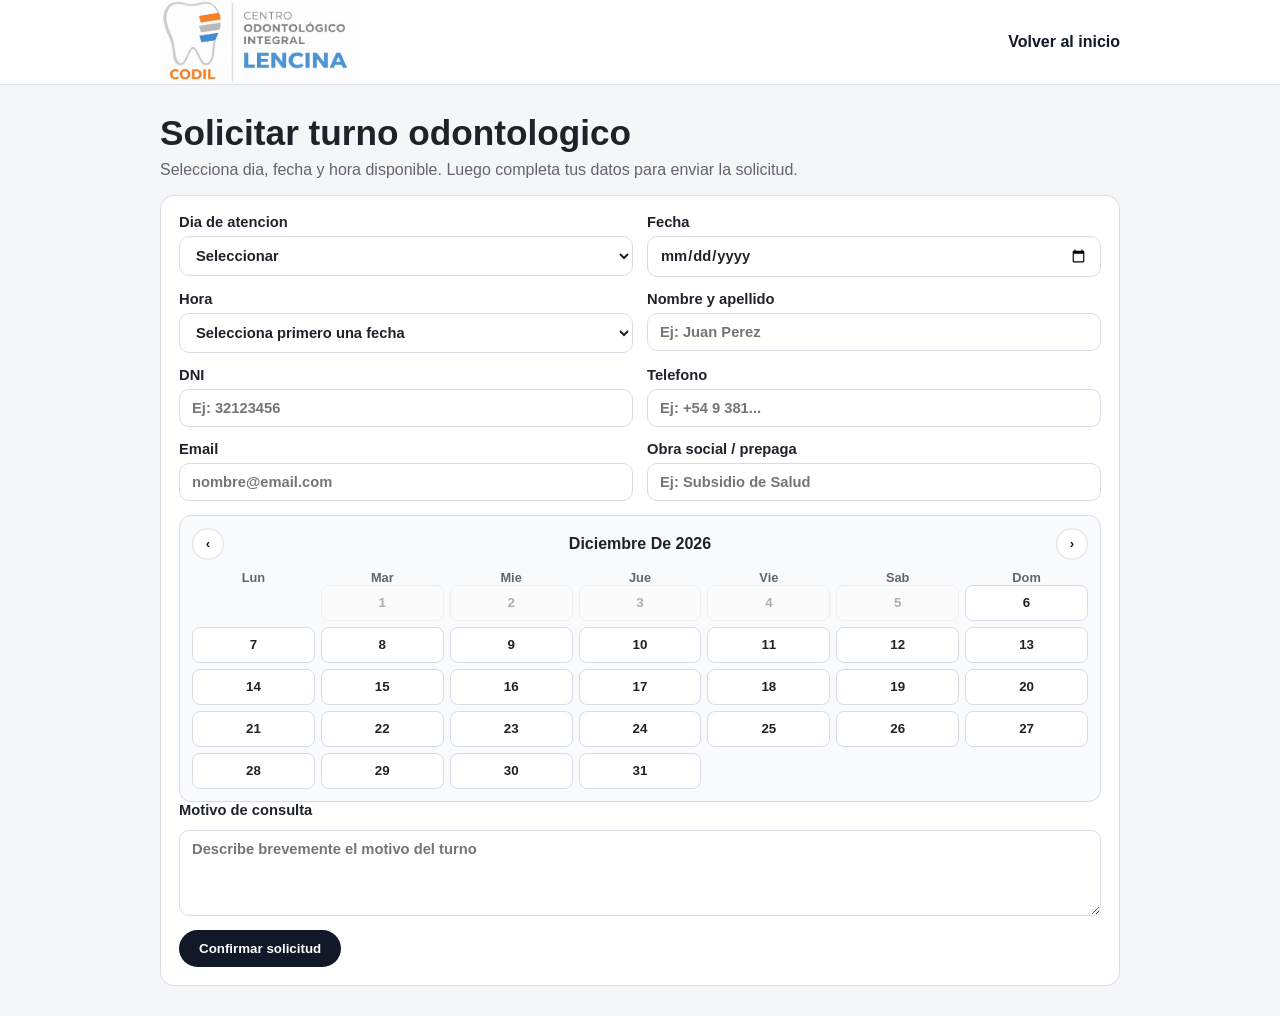
==== turnos.html @ 45f00eda "Primer Commit de landing page codil" ====
<!DOCTYPE html>
<html lang="es">
<head>
  <meta charset="UTF-8">
  <meta name="viewport" content="width=device-width, initial-scale=1.0">
  <title>CODIL | Solicitar turno</title>
  <link rel="icon" type="image/png" href="images/codil_logo1.png">
  <link rel="stylesheet" href="css/turnos.css">
</head>
<body>
  <header class="top">
    <div class="container top-wrap">
      <a href="index.html" class="brand" aria-label="Volver al inicio">
        <img src="images/codil_logo.png" alt="Logo CODIL">
      </a>
      <a class="back-link" href="index.html">Volver al inicio</a>
    </div>
  </header>

  <main class="container">
    <section class="hero">
      <h1>Solicitar turno odontologico</h1>
      <p>Selecciona dia, fecha y hora disponible. Luego completa tus datos para enviar la solicitud.</p>
    </section>

    <section class="card">
      <form id="turno-form" novalidate>
        <div class="grid">
          <label>
            Dia de atencion
            <select id="dia" name="dia" required>
              <option value="">Seleccionar</option>
              <option>Lunes</option>
              <option>Martes</option>
              <option>Miercoles</option>
              <option>Jueves</option>
              <option>Viernes</option>
            </select>
          </label>

          <label>
            Fecha
            <input id="fecha" name="fecha" type="date" required>
          </label>

          <label>
            Hora
            <select id="hora" name="hora" required>
              <option value="">Selecciona primero una fecha</option>
            </select>
          </label>

          <label>
            Nombre y apellido
            <input name="nombre" type="text" placeholder="Ej: Juan Perez" required>
          </label>

          <label>
            DNI
            <input name="dni" type="text" inputmode="numeric" placeholder="Ej: 32123456" required>
          </label>

          <label>
            Telefono
            <input name="telefono" type="tel" placeholder="Ej: +54 9 381..." required>
          </label>

          <label>
            Email
            <input name="email" type="email" placeholder="nombre@email.com" required>
          </label>

          <label>
            Obra social / prepaga
            <input name="cobertura" type="text" placeholder="Ej: Subsidio de Salud">
          </label>
        </div>

        <div class="calendar card-lite">
          <div class="calendar-head">
            <button id="prev-mes" type="button" aria-label="Mes anterior">‹</button>
            <strong id="mes-actual">Mes</strong>
            <button id="next-mes" type="button" aria-label="Mes siguiente">›</button>
          </div>
          <div class="calendar-week">
            <span>Lun</span><span>Mar</span><span>Mie</span><span>Jue</span><span>Vie</span><span>Sab</span><span>Dom</span>
          </div>
          <div id="calendar-grid" class="calendar-grid" aria-label="Calendario de fechas"></div>
        </div>

        <label>
          Motivo de consulta
          <textarea name="motivo" rows="4" placeholder="Describe brevemente el motivo del turno"></textarea>
        </label>

        <div class="actions">
          <button type="submit">Confirmar solicitud</button>
          <p id="estado" class="estado" aria-live="polite"></p>
        </div>
      </form>
    </section>
  </main>

  <script>
    (function () {
      const form = document.getElementById("turno-form");
      const fechaInput = document.getElementById("fecha");
      const horaSelect = document.getElementById("hora");
      const estado = document.getElementById("estado");
      const prevMesBtn = document.getElementById("prev-mes");
      const nextMesBtn = document.getElementById("next-mes");
      const mesActual = document.getElementById("mes-actual");
      const calendarGrid = document.getElementById("calendar-grid");

      const horarios = [
        "08:00", "08:30", "09:00", "09:30", "10:00", "10:30",
        "16:00", "16:30", "17:00", "17:30", "18:00", "18:30", "19:00"
      ];

      const hoy = new Date();
      let mesVista = new Date(hoy.getFullYear(), hoy.getMonth(), 1);
      const yyyy = hoy.getFullYear();
      const mm = String(hoy.getMonth() + 1).padStart(2, "0");
      const dd = String(hoy.getDate()).padStart(2, "0");
      fechaInput.min = yyyy + "-" + mm + "-" + dd;

      const cargarHorarios = () => {
        horaSelect.innerHTML = "";
        if (!fechaInput.value) {
          horaSelect.innerHTML = "<option value=''>Selecciona primero una fecha</option>";
          return;
        }
        horaSelect.innerHTML = "<option value=''>Seleccionar horario</option>";
        horarios.forEach((h) => {
          const opt = document.createElement("option");
          opt.value = h;
          opt.textContent = h + " hs";
          horaSelect.appendChild(opt);
        });
      };

      const toISODate = (date) => {
        const y = date.getFullYear();
        const m = String(date.getMonth() + 1).padStart(2, "0");
        const d = String(date.getDate()).padStart(2, "0");
        return y + "-" + m + "-" + d;
      };

      const renderCalendario = () => {
        const year = mesVista.getFullYear();
        const month = mesVista.getMonth();
        const inicioMes = new Date(year, month, 1);
        const finMes = new Date(year, month + 1, 0);
        const offset = (inicioMes.getDay() + 6) % 7;
        const total = finMes.getDate();
        const formatter = new Intl.DateTimeFormat("es-AR", { month: "long", year: "numeric" });

        mesActual.textContent = formatter.format(inicioMes);
        calendarGrid.innerHTML = "";

        for (let i = 0; i < offset; i++) {
          const empty = document.createElement("span");
          empty.className = "calendar-empty";
          calendarGrid.appendChild(empty);
        }

        for (let day = 1; day <= total; day++) {
          const date = new Date(year, month, day);
          const iso = toISODate(date);
          const btn = document.createElement("button");
          btn.type = "button";
          btn.className = "day-btn";
          btn.textContent = String(day);
          btn.dataset.date = iso;

          if (iso < fechaInput.min) {
            btn.disabled = true;
          }
          if (fechaInput.value === iso) {
            btn.classList.add("selected");
          }
          btn.addEventListener("click", () => {
            fechaInput.value = iso;
            cargarHorarios();
            renderCalendario();
          });
          calendarGrid.appendChild(btn);
        }
      };

      fechaInput.addEventListener("change", cargarHorarios);
      fechaInput.addEventListener("change", renderCalendario);
      prevMesBtn.addEventListener("click", () => {
        mesVista = new Date(mesVista.getFullYear(), mesVista.getMonth() - 1, 1);
        renderCalendario();
      });
      nextMesBtn.addEventListener("click", () => {
        mesVista = new Date(mesVista.getFullYear(), mesVista.getMonth() + 1, 1);
        renderCalendario();
      });

      form.addEventListener("submit", function (event) {
        event.preventDefault();
        if (!form.checkValidity()) {
          estado.textContent = "Completa los campos obligatorios para continuar.";
          estado.classList.add("error");
          return;
        }
        estado.textContent = "Solicitud enviada (maqueta). Te contactaremos para confirmar el turno.";
        estado.classList.remove("error");
        form.reset();
        cargarHorarios();
        mesVista = new Date(hoy.getFullYear(), hoy.getMonth(), 1);
        renderCalendario();
      });

      renderCalendario();
    })();
  </script>
</body>
</html>
---- css/turnos.css ----
:root {
  --bg: #f5f6f8;
  --text: #1f2329;
  --muted: #5f6670;
  --line: #d8dde5;
  --card: #ffffff;
  --accent: #111827;
}

* { box-sizing: border-box; }

body {
  margin: 0;
  font-family: "Segoe UI", Arial, sans-serif;
  background: var(--bg);
  color: var(--text);
}

.container {
  width: min(960px, 92%);
  margin: 0 auto;
}

.top {
  background: #fff;
  border-bottom: 1px solid var(--line);
}

.top-wrap {
  min-height: 82px;
  display: flex;
  align-items: center;
  justify-content: space-between;
}

.brand img {
  width: 200px;
  display: block;
}

.back-link {
  text-decoration: none;
  color: var(--accent);
  font-weight: 600;
}

.hero {
  margin: 28px 0 16px;
}

.hero h1 {
  margin: 0 0 8px;
  font-size: clamp(1.8rem, 3vw, 2.2rem);
}

.hero p {
  margin: 0;
  color: var(--muted);
}

.card {
  background: var(--card);
  border: 1px solid var(--line);
  border-radius: 14px;
  padding: 18px;
  margin-bottom: 30px;
}

.grid {
  display: grid;
  grid-template-columns: 1fr 1fr;
  gap: 14px;
}

label {
  display: flex;
  flex-direction: column;
  gap: 6px;
  font-size: 0.92rem;
  font-weight: 600;
}

input, select, textarea {
  width: 100%;
  border: 1px solid var(--line);
  border-radius: 10px;
  padding: 10px 12px;
  font: inherit;
  color: var(--text);
  background: #fff;
}

textarea {
  margin-top: 6px;
  resize: vertical;
}

.card-lite {
  margin-top: 14px;
  border: 1px solid var(--line);
  border-radius: 12px;
  padding: 12px;
  background: #f9fafb;
}

.calendar-head {
  display: flex;
  align-items: center;
  justify-content: space-between;
  margin-bottom: 10px;
}

.calendar-head button {
  width: 32px;
  height: 32px;
  padding: 0;
  border-radius: 50%;
  background: #fff;
  color: #111827;
  border: 1px solid var(--line);
}

.calendar-head strong {
  text-transform: capitalize;
}

.calendar-week,
.calendar-grid {
  display: grid;
  grid-template-columns: repeat(7, 1fr);
  gap: 6px;
}

.calendar-week span {
  text-align: center;
  font-size: 0.8rem;
  color: var(--muted);
  font-weight: 600;
}

.calendar-empty {
  height: 36px;
}

.day-btn {
  height: 36px;
  border-radius: 8px;
  border: 1px solid var(--line);
  background: #fff;
  color: var(--text);
  font-weight: 600;
  padding: 0;
}

.day-btn:hover:not(:disabled) {
  border-color: #9ca3af;
}

.day-btn:disabled {
  opacity: 0.35;
  cursor: not-allowed;
}

.day-btn.selected {
  background: #111827;
  color: #fff;
  border-color: #111827;
}

.actions {
  display: flex;
  align-items: center;
  gap: 12px;
  margin-top: 14px;
  flex-wrap: wrap;
}

button {
  border: none;
  border-radius: 999px;
  background: var(--accent);
  color: #fff;
  padding: 11px 20px;
  font-weight: 700;
  cursor: pointer;
}

.estado {
  margin: 0;
  color: #0f5132;
  font-weight: 600;
}

.estado.error {
  color: #b42318;
}

@media (max-width: 760px) {
  .grid {
    grid-template-columns: 1fr;
  }
}
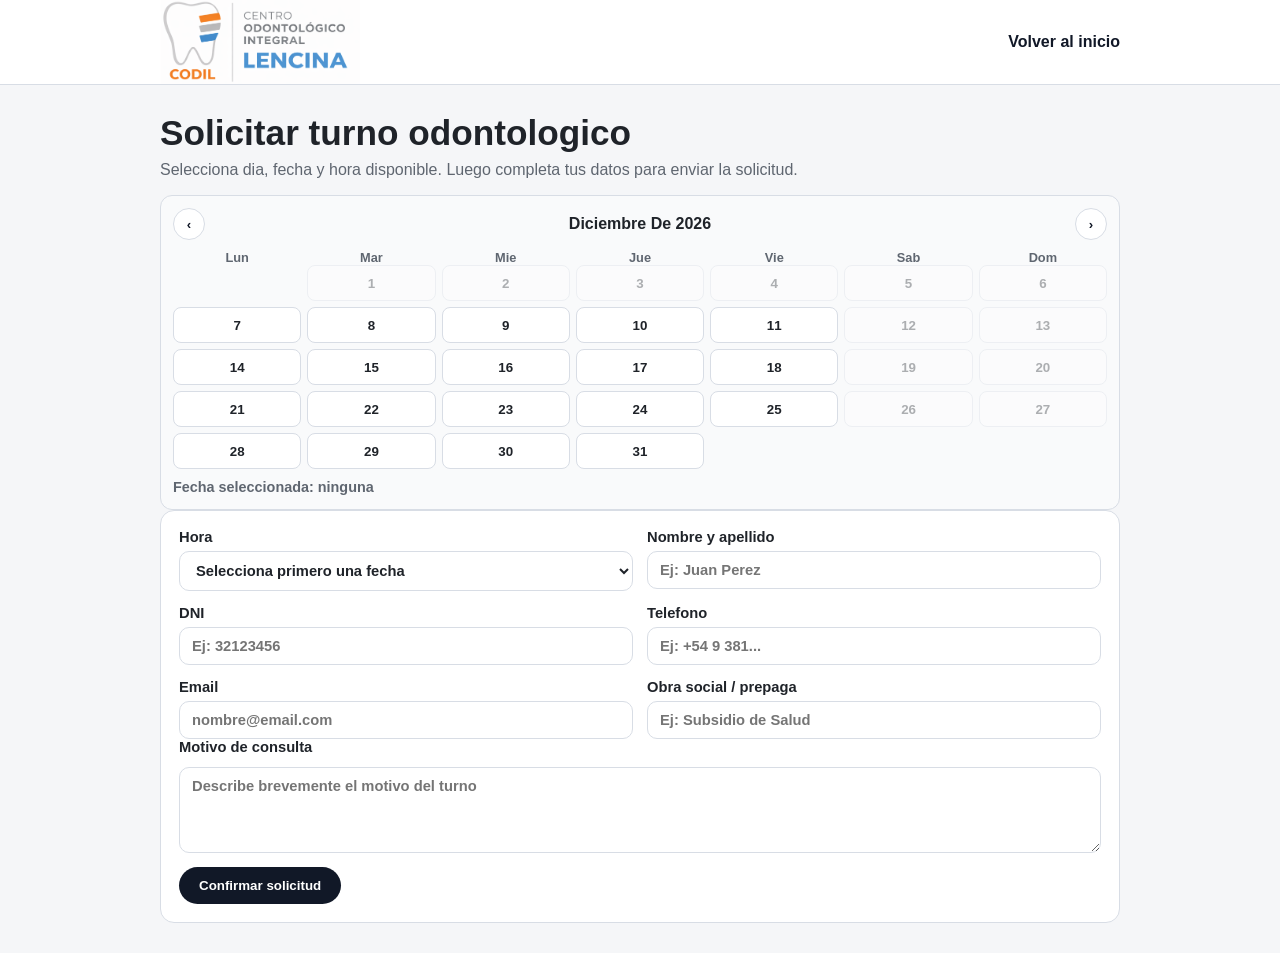
==== commit af642bd5: "Envio de mensaje por wp" ====
--- a/turnos.html
+++ b/turnos.html
@@ -23,26 +23,25 @@
       <p>Selecciona dia, fecha y hora disponible. Luego completa tus datos para enviar la solicitud.</p>
     </section>
 
+    <div class="calendar card-lite">
+      <div class="calendar-head">
+        <button id="prev-mes" type="button" aria-label="Mes anterior">‹</button>
+        <strong id="mes-actual">Mes</strong>
+        <button id="next-mes" type="button" aria-label="Mes siguiente">›</button>
+      </div>
+      <div class="calendar-week">
+        <span>Lun</span><span>Mar</span><span>Mie</span><span>Jue</span><span>Vie</span><span>Sab</span><span>Dom</span>
+      </div>
+      <div id="calendar-grid" class="calendar-grid" aria-label="Calendario de fechas"></div>
+          <p id="fecha-seleccionada" class="fecha-seleccionada">Fecha seleccionada: ninguna</p>
+    </div>
+
     <section class="card">
       <form id="turno-form" novalidate>
+        <input id="dia" name="dia" type="hidden">
+        <input id="fecha" name="fecha" type="hidden">
+
         <div class="grid">
-          <label>
-            Dia de atencion
-            <select id="dia" name="dia" required>
-              <option value="">Seleccionar</option>
-              <option>Lunes</option>
-              <option>Martes</option>
-              <option>Miercoles</option>
-              <option>Jueves</option>
-              <option>Viernes</option>
-            </select>
-          </label>
-
-          <label>
-            Fecha
-            <input id="fecha" name="fecha" type="date" required>
-          </label>
-
           <label>
             Hora
             <select id="hora" name="hora" required>
@@ -76,18 +75,7 @@
           </label>
         </div>
 
-        <div class="calendar card-lite">
-          <div class="calendar-head">
-            <button id="prev-mes" type="button" aria-label="Mes anterior">‹</button>
-            <strong id="mes-actual">Mes</strong>
-            <button id="next-mes" type="button" aria-label="Mes siguiente">›</button>
-          </div>
-          <div class="calendar-week">
-            <span>Lun</span><span>Mar</span><span>Mie</span><span>Jue</span><span>Vie</span><span>Sab</span><span>Dom</span>
-          </div>
-          <div id="calendar-grid" class="calendar-grid" aria-label="Calendario de fechas"></div>
-        </div>
-
+       
         <label>
           Motivo de consulta
           <textarea name="motivo" rows="4" placeholder="Describe brevemente el motivo del turno"></textarea>
@@ -101,121 +89,6 @@
     </section>
   </main>
 
-  <script>
-    (function () {
-      const form = document.getElementById("turno-form");
-      const fechaInput = document.getElementById("fecha");
-      const horaSelect = document.getElementById("hora");
-      const estado = document.getElementById("estado");
-      const prevMesBtn = document.getElementById("prev-mes");
-      const nextMesBtn = document.getElementById("next-mes");
-      const mesActual = document.getElementById("mes-actual");
-      const calendarGrid = document.getElementById("calendar-grid");
-
-      const horarios = [
-        "08:00", "08:30", "09:00", "09:30", "10:00", "10:30",
-        "16:00", "16:30", "17:00", "17:30", "18:00", "18:30", "19:00"
-      ];
-
-      const hoy = new Date();
-      let mesVista = new Date(hoy.getFullYear(), hoy.getMonth(), 1);
-      const yyyy = hoy.getFullYear();
-      const mm = String(hoy.getMonth() + 1).padStart(2, "0");
-      const dd = String(hoy.getDate()).padStart(2, "0");
-      fechaInput.min = yyyy + "-" + mm + "-" + dd;
-
-      const cargarHorarios = () => {
-        horaSelect.innerHTML = "";
-        if (!fechaInput.value) {
-          horaSelect.innerHTML = "<option value=''>Selecciona primero una fecha</option>";
-          return;
-        }
-        horaSelect.innerHTML = "<option value=''>Seleccionar horario</option>";
-        horarios.forEach((h) => {
-          const opt = document.createElement("option");
-          opt.value = h;
-          opt.textContent = h + " hs";
-          horaSelect.appendChild(opt);
-        });
-      };
-
-      const toISODate = (date) => {
-        const y = date.getFullYear();
-        const m = String(date.getMonth() + 1).padStart(2, "0");
-        const d = String(date.getDate()).padStart(2, "0");
-        return y + "-" + m + "-" + d;
-      };
-
-      const renderCalendario = () => {
-        const year = mesVista.getFullYear();
-        const month = mesVista.getMonth();
-        const inicioMes = new Date(year, month, 1);
-        const finMes = new Date(year, month + 1, 0);
-        const offset = (inicioMes.getDay() + 6) % 7;
-        const total = finMes.getDate();
-        const formatter = new Intl.DateTimeFormat("es-AR", { month: "long", year: "numeric" });
-
-        mesActual.textContent = formatter.format(inicioMes);
-        calendarGrid.innerHTML = "";
-
-        for (let i = 0; i < offset; i++) {
-          const empty = document.createElement("span");
-          empty.className = "calendar-empty";
-          calendarGrid.appendChild(empty);
-        }
-
-        for (let day = 1; day <= total; day++) {
-          const date = new Date(year, month, day);
-          const iso = toISODate(date);
-          const btn = document.createElement("button");
-          btn.type = "button";
-          btn.className = "day-btn";
-          btn.textContent = String(day);
-          btn.dataset.date = iso;
-
-          if (iso < fechaInput.min) {
-            btn.disabled = true;
-          }
-          if (fechaInput.value === iso) {
-            btn.classList.add("selected");
-          }
-          btn.addEventListener("click", () => {
-            fechaInput.value = iso;
-            cargarHorarios();
-            renderCalendario();
-          });
-          calendarGrid.appendChild(btn);
-        }
-      };
-
-      fechaInput.addEventListener("change", cargarHorarios);
-      fechaInput.addEventListener("change", renderCalendario);
-      prevMesBtn.addEventListener("click", () => {
-        mesVista = new Date(mesVista.getFullYear(), mesVista.getMonth() - 1, 1);
-        renderCalendario();
-      });
-      nextMesBtn.addEventListener("click", () => {
-        mesVista = new Date(mesVista.getFullYear(), mesVista.getMonth() + 1, 1);
-        renderCalendario();
-      });
-
-      form.addEventListener("submit", function (event) {
-        event.preventDefault();
-        if (!form.checkValidity()) {
-          estado.textContent = "Completa los campos obligatorios para continuar.";
-          estado.classList.add("error");
-          return;
-        }
-        estado.textContent = "Solicitud enviada (maqueta). Te contactaremos para confirmar el turno.";
-        estado.classList.remove("error");
-        form.reset();
-        cargarHorarios();
-        mesVista = new Date(hoy.getFullYear(), hoy.getMonth(), 1);
-        renderCalendario();
-      });
-
-      renderCalendario();
-    })();
-  </script>
+  <script src="js/turnos.js"></script>
 </body>
 </html>
--- a/css/turnos.css
+++ b/css/turnos.css
@@ -165,6 +165,13 @@
   background: #111827;
   color: #fff;
   border-color: #111827;
+}
+
+.fecha-seleccionada {
+  margin: 10px 0 2px;
+  font-size: 0.9rem;
+  color: var(--muted);
+  font-weight: 600;
 }
 
 .actions {
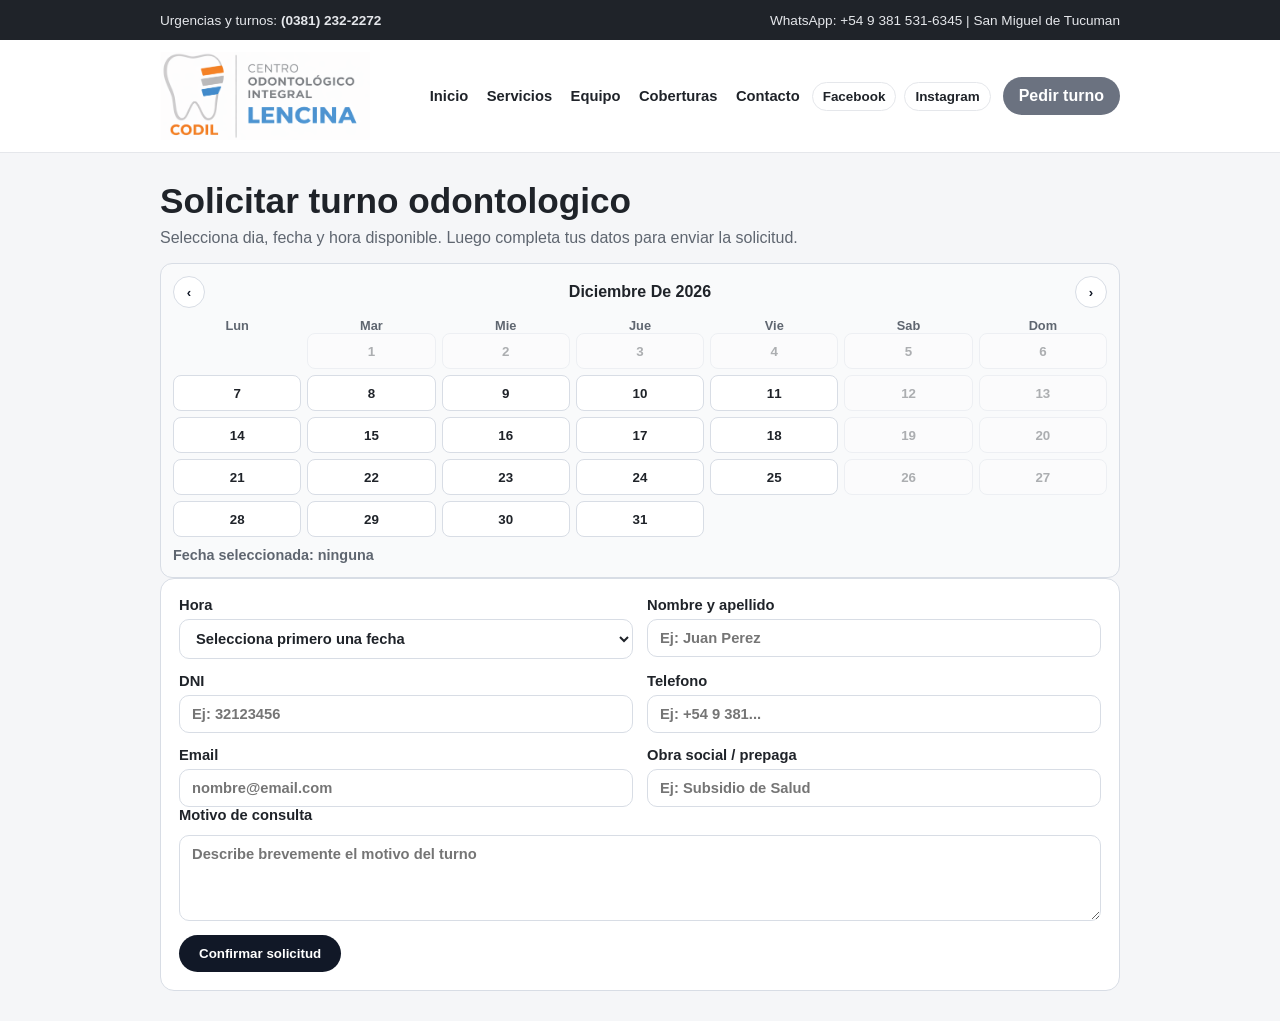
==== commit 40fc8af9: "Menu y corrección de titulo" ====
--- a/turnos.html
+++ b/turnos.html
@@ -5,19 +5,14 @@
   <meta name="viewport" content="width=device-width, initial-scale=1.0">
   <title>CODIL | Solicitar turno</title>
   <link rel="icon" type="image/png" href="images/codil_logo1.png">
+  <link rel="stylesheet" href="css/header-shared.css">
   <link rel="stylesheet" href="css/turnos.css">
 </head>
+<header>
+  <div id="site-header"></div>
+</header>
 <body>
-  <header class="top">
-    <div class="container top-wrap">
-      <a href="index.html" class="brand" aria-label="Volver al inicio">
-        <img src="images/codil_logo.png" alt="Logo CODIL">
-      </a>
-      <a class="back-link" href="index.html">Volver al inicio</a>
-    </div>
-  </header>
-
-  <main class="container">
+    <main class="container">
     <section class="hero">
       <h1>Solicitar turno odontologico</h1>
       <p>Selecciona dia, fecha y hora disponible. Luego completa tus datos para enviar la solicitud.</p>
@@ -89,6 +84,7 @@
     </section>
   </main>
 
+  <script src="js/header.js"></script>
   <script src="js/turnos.js"></script>
 </body>
 </html>
--- a/css/header-shared.css
+++ b/css/header-shared.css
@@ -0,0 +1,219 @@
+.topbar {
+  background: #1f2329;
+  color: #e5e7eb;
+  font-size: 0.85rem;
+}
+
+.topbar .container {
+  min-height: 40px;
+  display: flex;
+  align-items: center;
+  justify-content: space-between;
+  gap: 16px;
+  flex-wrap: wrap;
+  padding: 8px 0;
+}
+
+.topbar a {
+  color: #e5e7eb;
+  text-decoration: none;
+}
+
+.site-header {
+  background: #ffffff;
+  border-bottom: 1px solid #e5e7eb;
+  position: sticky;
+  top: 0;
+  z-index: 50;
+}
+
+.site-header .header-wrap {
+  display: flex;
+  justify-content: space-between;
+  align-items: center;
+  padding: 12px 0;
+  gap: 14px;
+  flex-wrap: nowrap;
+}
+
+.site-header .brand {
+  display: flex;
+  align-items: center;
+}
+
+.site-header .brand img {
+  width: 210px;
+  height: auto;
+  display: block;
+}
+
+.site-header nav a {
+  text-decoration: none;
+  color: #1f2329;
+  margin-left: 14px;
+  font-weight: 600;
+  font-size: 0.92rem;
+}
+
+.site-header nav a:hover {
+  color: #4b5563;
+}
+
+.site-header .header-menu {
+  display: flex;
+  align-items: center;
+  gap: 12px;
+  margin-left: auto;
+}
+
+.site-header .social-links {
+  display: inline-flex;
+  align-items: center;
+  gap: 8px;
+}
+
+.site-header .social-links a {
+  text-decoration: none;
+  color: #1f2329;
+  font-size: 0.84rem;
+  font-weight: 700;
+  border: 1px solid #e5e7eb;
+  border-radius: 999px;
+  padding: 6px 10px;
+  background: #fff;
+}
+
+.site-header .social-links a:hover {
+  border-color: #9ca3af;
+  background: #f3f4f6;
+}
+
+.site-header .btn {
+  border: none;
+  border-radius: 999px;
+  padding: 10px 16px;
+  font-weight: 700;
+  cursor: pointer;
+  text-decoration: none;
+  display: inline-flex;
+  align-items: center;
+  justify-content: center;
+  white-space: nowrap;
+}
+
+.site-header .btn-primary {
+  background: #6b7280;
+  color: #fff;
+}
+
+.site-header .menu-toggle {
+  display: none;
+  width: 40px;
+  height: 40px;
+  border: 1px solid #e5e7eb;
+  border-radius: 10px;
+  background: #fff;
+  padding: 8px;
+  cursor: pointer;
+  flex-direction: column;
+  justify-content: center;
+  gap: 5px;
+}
+
+.site-header .menu-toggle span {
+  display: block;
+  height: 2px;
+  width: 100%;
+  background: #374151;
+  border-radius: 999px;
+}
+
+@media (max-width: 1100px) {
+  .site-header .brand img { width: 180px; }
+  .site-header nav a { margin-left: 10px; font-size: 0.88rem; }
+  .site-header .btn { padding: 9px 12px; font-size: 0.9rem; }
+  .site-header .social-links a { padding: 5px 9px; font-size: 0.8rem; }
+}
+
+@media (max-width: 900px) {
+  .site-header .brand img { width: 150px; }
+
+  .site-header .header-wrap {
+    justify-content: space-between;
+    align-items: center;
+    flex-wrap: wrap;
+    position: relative;
+    padding: 10px 0;
+  }
+
+  .site-header .menu-toggle {
+    display: inline-flex;
+    width: 38px;
+    height: 38px;
+    padding: 7px;
+    border-radius: 9px;
+  }
+
+  .site-header .header-menu {
+    width: 100%;
+    order: 3;
+    display: flex;
+    margin-top: 0;
+    padding: 0;
+    border: 0 solid transparent;
+    border-radius: 10px;
+    background: #fff;
+    flex-direction: column;
+    align-items: stretch;
+    gap: 8px;
+    max-height: 0;
+    opacity: 0;
+    transform: translateY(-8px);
+    pointer-events: none;
+    overflow: hidden;
+    transition: max-height 0.28s ease, opacity 0.22s ease, transform 0.22s ease;
+  }
+
+  .site-header .header-menu.is-open {
+    margin-top: 4px;
+    padding: 8px;
+    border-width: 1px;
+    border-color: #e5e7eb;
+    max-height: 300px;
+    opacity: 1;
+    transform: translateY(0);
+    pointer-events: auto;
+  }
+
+  .site-header .header-menu nav {
+    display: grid;
+    gap: 4px;
+  }
+
+  .site-header .header-menu nav a {
+    margin: 0;
+    padding: 6px 8px;
+    border-radius: 8px;
+    background: #f9fafb;
+    font-size: 0.88rem;
+  }
+
+  .site-header .header-menu .btn {
+    width: 100%;
+    min-height: 36px;
+    padding: 8px 12px;
+    font-size: 0.88rem;
+  }
+
+  .site-header .social-links {
+    width: 100%;
+    justify-content: center;
+    margin: 0;
+    gap: 8px;
+  }
+
+  .site-header .social-links a {
+    padding: 5px 10px;
+    font-size: 0.8rem;
+  }
+}
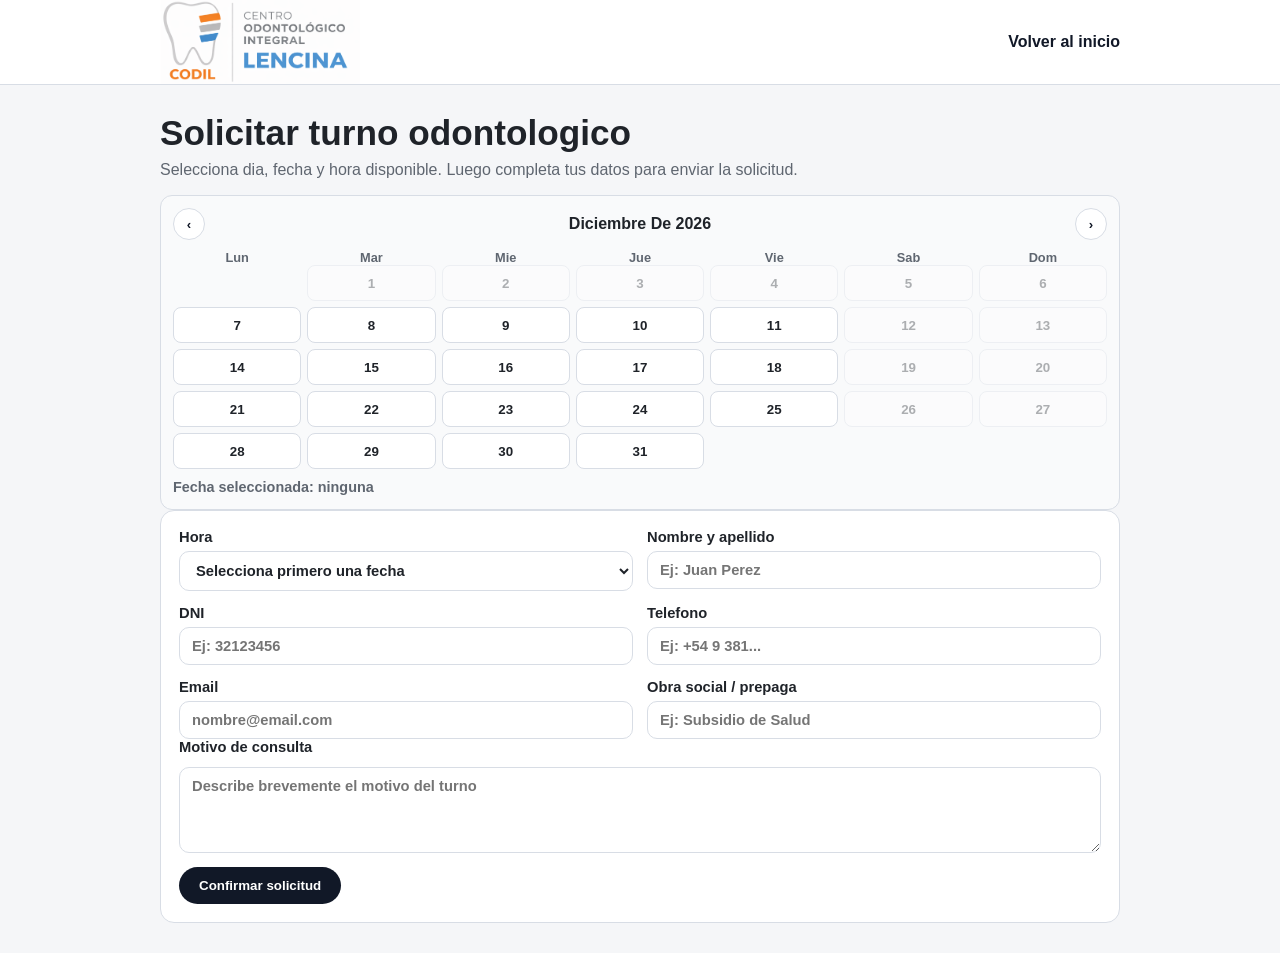
==== commit 6a73e1ca: "Cambios y arreglos de Nani" ====
--- a/turnos.html
+++ b/turnos.html
@@ -1,90 +1,94 @@
-<!DOCTYPE html>
-<html lang="es">
-<head>
-  <meta charset="UTF-8">
-  <meta name="viewport" content="width=device-width, initial-scale=1.0">
-  <title>CODIL | Solicitar turno</title>
-  <link rel="icon" type="image/png" href="images/codil_logo1.png">
-  <link rel="stylesheet" href="css/header-shared.css">
-  <link rel="stylesheet" href="css/turnos.css">
-</head>
-<header>
-  <div id="site-header"></div>
-</header>
-<body>
-    <main class="container">
-    <section class="hero">
-      <h1>Solicitar turno odontologico</h1>
-      <p>Selecciona dia, fecha y hora disponible. Luego completa tus datos para enviar la solicitud.</p>
-    </section>
-
-    <div class="calendar card-lite">
-      <div class="calendar-head">
-        <button id="prev-mes" type="button" aria-label="Mes anterior">‹</button>
-        <strong id="mes-actual">Mes</strong>
-        <button id="next-mes" type="button" aria-label="Mes siguiente">›</button>
-      </div>
-      <div class="calendar-week">
-        <span>Lun</span><span>Mar</span><span>Mie</span><span>Jue</span><span>Vie</span><span>Sab</span><span>Dom</span>
-      </div>
-      <div id="calendar-grid" class="calendar-grid" aria-label="Calendario de fechas"></div>
-          <p id="fecha-seleccionada" class="fecha-seleccionada">Fecha seleccionada: ninguna</p>
-    </div>
-
-    <section class="card">
-      <form id="turno-form" novalidate>
-        <input id="dia" name="dia" type="hidden">
-        <input id="fecha" name="fecha" type="hidden">
-
-        <div class="grid">
-          <label>
-            Hora
-            <select id="hora" name="hora" required>
-              <option value="">Selecciona primero una fecha</option>
-            </select>
-          </label>
-
-          <label>
-            Nombre y apellido
-            <input name="nombre" type="text" placeholder="Ej: Juan Perez" required>
-          </label>
-
-          <label>
-            DNI
-            <input name="dni" type="text" inputmode="numeric" placeholder="Ej: 32123456" required>
-          </label>
-
-          <label>
-            Telefono
-            <input name="telefono" type="tel" placeholder="Ej: +54 9 381..." required>
-          </label>
-
-          <label>
-            Email
-            <input name="email" type="email" placeholder="nombre@email.com" required>
-          </label>
-
-          <label>
-            Obra social / prepaga
-            <input name="cobertura" type="text" placeholder="Ej: Subsidio de Salud">
-          </label>
-        </div>
-
-       
-        <label>
-          Motivo de consulta
-          <textarea name="motivo" rows="4" placeholder="Describe brevemente el motivo del turno"></textarea>
-        </label>
-
-        <div class="actions">
-          <button type="submit">Confirmar solicitud</button>
-          <p id="estado" class="estado" aria-live="polite"></p>
-        </div>
-      </form>
-    </section>
-  </main>
-
-  <script src="js/header.js"></script>
-  <script src="js/turnos.js"></script>
-</body>
-</html>
+<!DOCTYPE html>
+<html lang="es">
+<head>
+  <meta charset="UTF-8">
+  <meta name="viewport" content="width=device-width, initial-scale=1.0">
+  <title>CODIL | Solicitar turno</title>
+  <link rel="icon" type="image/png" href="images/codil_logo1.png">
+  <link rel="stylesheet" href="css/turnos.css">
+</head>
+<body>
+  <header class="top">
+    <div class="container top-wrap">
+      <a href="index.html" class="brand" aria-label="Volver al inicio">
+        <img src="images/codil_logo.png" alt="Logo CODIL">
+      </a>
+      <a class="back-link" href="index.html">Volver al inicio</a>
+    </div>
+  </header>
+
+  <main class="container">
+    <section class="hero">
+      <h1>Solicitar turno odontologico</h1>
+      <p>Selecciona dia, fecha y hora disponible. Luego completa tus datos para enviar la solicitud.</p>
+    </section>
+
+    <div class="calendar card-lite">
+      <div class="calendar-head">
+        <button id="prev-mes" type="button" aria-label="Mes anterior">‹</button>
+        <strong id="mes-actual">Mes</strong>
+        <button id="next-mes" type="button" aria-label="Mes siguiente">›</button>
+      </div>
+      <div class="calendar-week">
+        <span>Lun</span><span>Mar</span><span>Mie</span><span>Jue</span><span>Vie</span><span>Sab</span><span>Dom</span>
+      </div>
+      <div id="calendar-grid" class="calendar-grid" aria-label="Calendario de fechas"></div>
+          <p id="fecha-seleccionada" class="fecha-seleccionada">Fecha seleccionada: ninguna</p>
+    </div>
+
+    <section class="card">
+      <form id="turno-form" novalidate>
+        <input id="dia" name="dia" type="hidden">
+        <input id="fecha" name="fecha" type="hidden">
+
+        <div class="grid">
+          <label>
+            Hora
+            <select id="hora" name="hora" required>
+              <option value="">Selecciona primero una fecha</option>
+            </select>
+          </label>
+
+          <label>
+            Nombre y apellido
+            <input name="nombre" type="text" placeholder="Ej: Juan Perez" required>
+          </label>
+
+          <label>
+            DNI
+            <input name="dni" type="text" inputmode="numeric" placeholder="Ej: 32123456" required>
+          </label>
+
+          <label>
+            Telefono
+            <input name="telefono" type="tel" placeholder="Ej: +54 9 381..." required>
+          </label>
+
+          <label>
+            Email
+            <input name="email" type="email" placeholder="nombre@email.com" required>
+          </label>
+
+          <label>
+            Obra social / prepaga
+            <input name="cobertura" type="text" placeholder="Ej: Subsidio de Salud">
+          </label>
+        </div>
+
+       
+        <label>
+          Motivo de consulta
+          <textarea name="motivo" rows="4" placeholder="Describe brevemente el motivo del turno"></textarea>
+        </label>
+
+        <div class="actions">
+          <button type="submit">Confirmar solicitud</button>
+          <p id="estado" class="estado" aria-live="polite"></p>
+        </div>
+      </form>
+    </section>
+  </main>
+
+  <script src="js/turnos.js"></script>
+</body>
+</html>
--- a/css/turnos.css
+++ b/css/turnos.css
@@ -1,209 +1,209 @@
-:root {
-  --bg: #f5f6f8;
-  --text: #1f2329;
-  --muted: #5f6670;
-  --line: #d8dde5;
-  --card: #ffffff;
-  --accent: #111827;
-}
-
-* { box-sizing: border-box; }
-
-body {
-  margin: 0;
-  font-family: "Segoe UI", Arial, sans-serif;
-  background: var(--bg);
-  color: var(--text);
-}
-
-.container {
-  width: min(960px, 92%);
-  margin: 0 auto;
-}
-
-.top {
-  background: #fff;
-  border-bottom: 1px solid var(--line);
-}
-
-.top-wrap {
-  min-height: 82px;
-  display: flex;
-  align-items: center;
-  justify-content: space-between;
-}
-
-.brand img {
-  width: 200px;
-  display: block;
-}
-
-.back-link {
-  text-decoration: none;
-  color: var(--accent);
-  font-weight: 600;
-}
-
-.hero {
-  margin: 28px 0 16px;
-}
-
-.hero h1 {
-  margin: 0 0 8px;
-  font-size: clamp(1.8rem, 3vw, 2.2rem);
-}
-
-.hero p {
-  margin: 0;
-  color: var(--muted);
-}
-
-.card {
-  background: var(--card);
-  border: 1px solid var(--line);
-  border-radius: 14px;
-  padding: 18px;
-  margin-bottom: 30px;
-}
-
-.grid {
-  display: grid;
-  grid-template-columns: 1fr 1fr;
-  gap: 14px;
-}
-
-label {
-  display: flex;
-  flex-direction: column;
-  gap: 6px;
-  font-size: 0.92rem;
-  font-weight: 600;
-}
-
-input, select, textarea {
-  width: 100%;
-  border: 1px solid var(--line);
-  border-radius: 10px;
-  padding: 10px 12px;
-  font: inherit;
-  color: var(--text);
-  background: #fff;
-}
-
-textarea {
-  margin-top: 6px;
-  resize: vertical;
-}
-
-.card-lite {
-  margin-top: 14px;
-  border: 1px solid var(--line);
-  border-radius: 12px;
-  padding: 12px;
-  background: #f9fafb;
-}
-
-.calendar-head {
-  display: flex;
-  align-items: center;
-  justify-content: space-between;
-  margin-bottom: 10px;
-}
-
-.calendar-head button {
-  width: 32px;
-  height: 32px;
-  padding: 0;
-  border-radius: 50%;
-  background: #fff;
-  color: #111827;
-  border: 1px solid var(--line);
-}
-
-.calendar-head strong {
-  text-transform: capitalize;
-}
-
-.calendar-week,
-.calendar-grid {
-  display: grid;
-  grid-template-columns: repeat(7, 1fr);
-  gap: 6px;
-}
-
-.calendar-week span {
-  text-align: center;
-  font-size: 0.8rem;
-  color: var(--muted);
-  font-weight: 600;
-}
-
-.calendar-empty {
-  height: 36px;
-}
-
-.day-btn {
-  height: 36px;
-  border-radius: 8px;
-  border: 1px solid var(--line);
-  background: #fff;
-  color: var(--text);
-  font-weight: 600;
-  padding: 0;
-}
-
-.day-btn:hover:not(:disabled) {
-  border-color: #9ca3af;
-}
-
-.day-btn:disabled {
-  opacity: 0.35;
-  cursor: not-allowed;
-}
-
-.day-btn.selected {
-  background: #111827;
-  color: #fff;
-  border-color: #111827;
-}
-
-.fecha-seleccionada {
-  margin: 10px 0 2px;
-  font-size: 0.9rem;
-  color: var(--muted);
-  font-weight: 600;
-}
-
-.actions {
-  display: flex;
-  align-items: center;
-  gap: 12px;
-  margin-top: 14px;
-  flex-wrap: wrap;
-}
-
-button {
-  border: none;
-  border-radius: 999px;
-  background: var(--accent);
-  color: #fff;
-  padding: 11px 20px;
-  font-weight: 700;
-  cursor: pointer;
-}
-
-.estado {
-  margin: 0;
-  color: #0f5132;
-  font-weight: 600;
-}
-
-.estado.error {
-  color: #b42318;
-}
-
-@media (max-width: 760px) {
-  .grid {
-    grid-template-columns: 1fr;
-  }
-}
+:root {
+  --bg: #f5f6f8;
+  --text: #1f2329;
+  --muted: #5f6670;
+  --line: #d8dde5;
+  --card: #ffffff;
+  --accent: #111827;
+}
+
+* { box-sizing: border-box; }
+
+body {
+  margin: 0;
+  font-family: "Segoe UI", Arial, sans-serif;
+  background: var(--bg);
+  color: var(--text);
+}
+
+.container {
+  width: min(960px, 92%);
+  margin: 0 auto;
+}
+
+.top {
+  background: #fff;
+  border-bottom: 1px solid var(--line);
+}
+
+.top-wrap {
+  min-height: 82px;
+  display: flex;
+  align-items: center;
+  justify-content: space-between;
+}
+
+.brand img {
+  width: 200px;
+  display: block;
+}
+
+.back-link {
+  text-decoration: none;
+  color: var(--accent);
+  font-weight: 600;
+}
+
+.hero {
+  margin: 28px 0 16px;
+}
+
+.hero h1 {
+  margin: 0 0 8px;
+  font-size: clamp(1.8rem, 3vw, 2.2rem);
+}
+
+.hero p {
+  margin: 0;
+  color: var(--muted);
+}
+
+.card {
+  background: var(--card);
+  border: 1px solid var(--line);
+  border-radius: 14px;
+  padding: 18px;
+  margin-bottom: 30px;
+}
+
+.grid {
+  display: grid;
+  grid-template-columns: 1fr 1fr;
+  gap: 14px;
+}
+
+label {
+  display: flex;
+  flex-direction: column;
+  gap: 6px;
+  font-size: 0.92rem;
+  font-weight: 600;
+}
+
+input, select, textarea {
+  width: 100%;
+  border: 1px solid var(--line);
+  border-radius: 10px;
+  padding: 10px 12px;
+  font: inherit;
+  color: var(--text);
+  background: #fff;
+}
+
+textarea {
+  margin-top: 6px;
+  resize: vertical;
+}
+
+.card-lite {
+  margin-top: 14px;
+  border: 1px solid var(--line);
+  border-radius: 12px;
+  padding: 12px;
+  background: #f9fafb;
+}
+
+.calendar-head {
+  display: flex;
+  align-items: center;
+  justify-content: space-between;
+  margin-bottom: 10px;
+}
+
+.calendar-head button {
+  width: 32px;
+  height: 32px;
+  padding: 0;
+  border-radius: 50%;
+  background: #fff;
+  color: #111827;
+  border: 1px solid var(--line);
+}
+
+.calendar-head strong {
+  text-transform: capitalize;
+}
+
+.calendar-week,
+.calendar-grid {
+  display: grid;
+  grid-template-columns: repeat(7, 1fr);
+  gap: 6px;
+}
+
+.calendar-week span {
+  text-align: center;
+  font-size: 0.8rem;
+  color: var(--muted);
+  font-weight: 600;
+}
+
+.calendar-empty {
+  height: 36px;
+}
+
+.day-btn {
+  height: 36px;
+  border-radius: 8px;
+  border: 1px solid var(--line);
+  background: #fff;
+  color: var(--text);
+  font-weight: 600;
+  padding: 0;
+}
+
+.day-btn:hover:not(:disabled) {
+  border-color: #9ca3af;
+}
+
+.day-btn:disabled {
+  opacity: 0.35;
+  cursor: not-allowed;
+}
+
+.day-btn.selected {
+  background: #111827;
+  color: #fff;
+  border-color: #111827;
+}
+
+.fecha-seleccionada {
+  margin: 10px 0 2px;
+  font-size: 0.9rem;
+  color: var(--muted);
+  font-weight: 600;
+}
+
+.actions {
+  display: flex;
+  align-items: center;
+  gap: 12px;
+  margin-top: 14px;
+  flex-wrap: wrap;
+}
+
+button {
+  border: none;
+  border-radius: 999px;
+  background: var(--accent);
+  color: #fff;
+  padding: 11px 20px;
+  font-weight: 700;
+  cursor: pointer;
+}
+
+.estado {
+  margin: 0;
+  color: #0f5132;
+  font-weight: 600;
+}
+
+.estado.error {
+  color: #b42318;
+}
+
+@media (max-width: 760px) {
+  .grid {
+    grid-template-columns: 1fr;
+  }
+}
